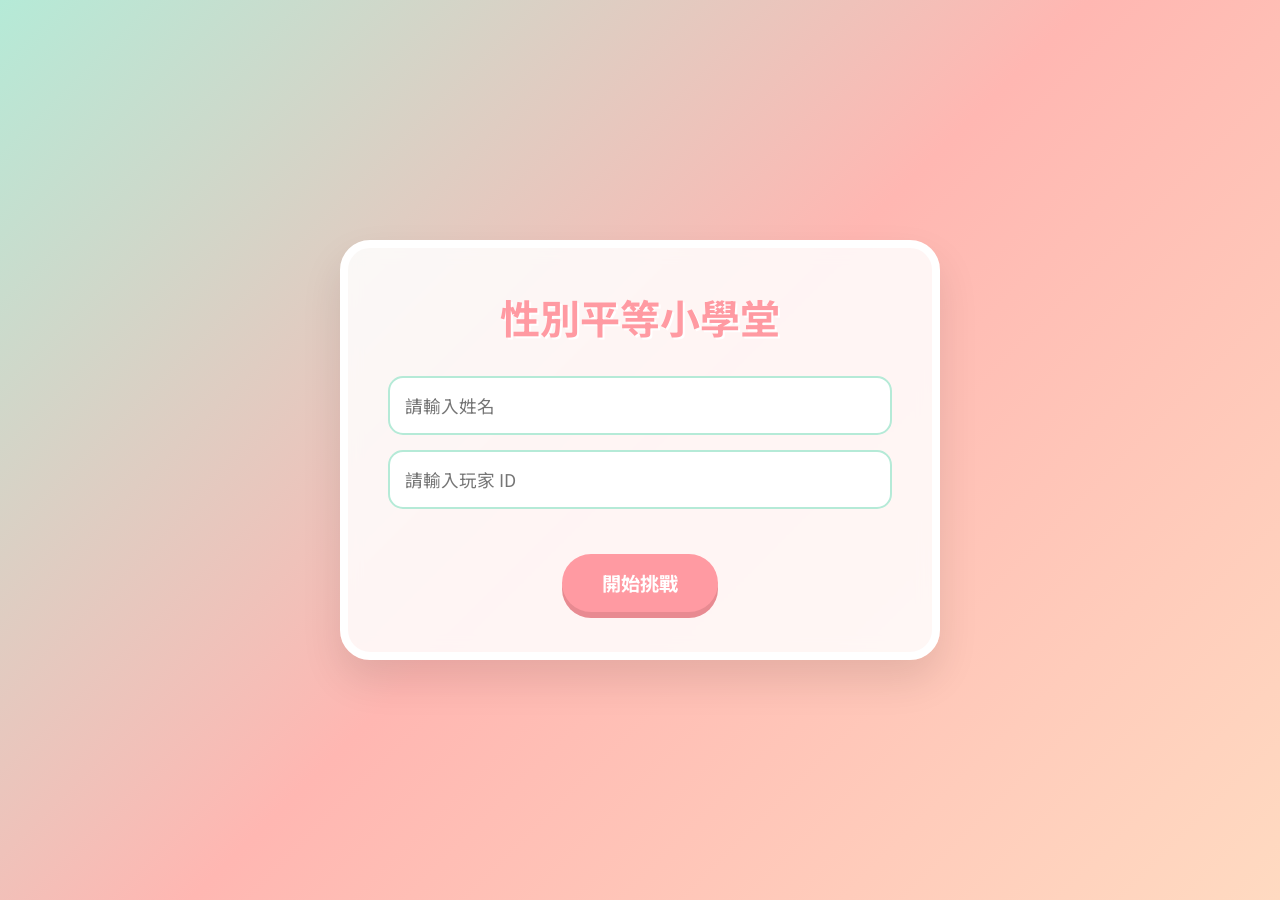
==== gender-equality-final-v2/index.html @ c805a69c "version1" ====
<!DOCTYPE html>
<html lang="zh-TW">

<head>
    <meta charset="UTF-8">
    <meta name="viewport" content="width=device-width, initial-scale=1.0">
    <title>性別平等小學堂 - 闖關遊戲</title>
    <link rel="stylesheet" href="style.css">
    <link href="https://fonts.googleapis.com/css2?family=Noto+Sans+TC:wght@400;700&display=swap" rel="stylesheet">
</head>

<body>
    <div class="app-container">
        <!-- Start Screen -->
        <section id="start-screen" class="screen active">
            <h1>性別平等小學堂</h1>
            <div class="input-group">
                <input type="text" id="user-name" placeholder="請輸入姓名" required>
                <input type="text" id="user-id" placeholder="請輸入玩家 ID" required>
            </div>
            <button id="start-btn" class="main-btn">開始挑戰</button>
        </section>

        <!-- Game Screen -->
        <section id="game-screen" class="screen">
            <div class="status-bar">
                <span>題目: <span id="current-q">1</span>/10</span>
                <span>得分: <span id="temp-score">0</span> / 100</span>
            </div>
            <div class="progress-container">
                <div id="progress-bar" class="progress-bar"></div>
            </div>
            <h2 id="question-text">題目載入中...</h2>
            <div class="choice-container">
                <button class="choice-btn" data-answer="O">⭕</button>
                <button class="choice-btn" data-answer="X">❌</button>
            </div>
        </section>

        <!-- Feedback Overlay -->
        <div id="feedback-overlay" class="overlay">
            <div class="feedback-card">
                <h3 id="feedback-title">回答正確</h3>
                <p id="feedback-msg">這裡顯示解析說明內容。</p>
                <button id="next-btn" class="main-btn">前進下一題</button>
            </div>
        </div>

        <!-- Result Screen -->
        <section id="result-screen" class="screen">
            <h2>恭喜完成挑戰！</h2>
            <div class="score-circle">
                <div>
                    <span id="final-score">0</span>
                    <div style="font-size: 1rem; color: var(--text-main); margin-top: 5px;">/ 100</div>
                </div>
            </div>
            <div class="result-btns">
                <button id="view-cert-btn" class="main-btn" style="background: #b5ead7; color: #2d6a4f;">🏆
                    查看獎狀</button>
                <button id="restart-btn" class="main-btn">再次挑戰</button>
            </div>
        </section>

        <!-- Certificate Screen -->
        <section id="certificate-screen" class="screen cert-screen">
            <div class="cert-wrapper">
                <div class="cert-outer">
                    <div class="cert-inner">
                        <div class="cert-deco-top">✦ ✦ ✦</div>
                        <div class="cert-logo">🌸</div>
                        <h2 class="cert-title">榮譽獎狀</h2>
                        <p class="cert-subtitle">Certificate of Achievement</p>
                        <div class="cert-divider"></div>
                        <p class="cert-body-text">茲證明</p>
                        <h3 class="cert-name" id="cert-name-display"></h3>
                        <p class="cert-id-text">玩家 ID：<span id="cert-id-display"></span></p>
                        <p class="cert-body-text">完成「性別平等小學堂」闖關遊戲，表現傑出，榮獲總分：</p>
                        <div class="cert-score-badge">
                            <span id="cert-score-display">0</span>
                            <span class="cert-score-unit">分</span>
                        </div>
                        <div class="cert-divider"></div>
                        <div class="cert-footer">
                            <div class="cert-stamp">🏅</div>
                            <p class="cert-org">淡江大學性別平等教育委員會</p>
                            <p class="cert-date">頒發日期：<span id="cert-date-display"></span></p>
                        </div>
                        <div class="cert-deco-bottom">✦ ✦ ✦</div>
                    </div>
                </div>
            </div>
            <div class="cert-actions">
                <button id="save-img-btn" class="main-btn share-btn" style="background:#6c5ce7;">📸 儲存獎狀圖片</button>
                <div class="share-group">
                    <p class="share-label">📢 分享成果！</p>
                    <div class="share-row">
                        <button id="share-line-btn" class="share-icon-btn line">
                            <img src="https://upload.wikimedia.org/wikipedia/commons/4/41/LINE_logo.svg" alt="LINE"
                                width="22"> LINE
                        </button>
                        <button id="share-fb-btn" class="share-icon-btn facebook">
                            <svg width="20" height="20" viewBox="0 0 24 24" fill="white">
                                <path
                                    d="M24 12.073C24 5.41 18.627 0 12 0S0 5.41 0 12.073C0 18.1 4.388 23.094 10.125 24v-8.437H7.078v-3.49h3.047V9.41c0-3.025 1.792-4.697 4.533-4.697 1.312 0 2.686.235 2.686.235v2.97h-1.514c-1.491 0-1.956.93-1.956 1.885v2.27h3.328l-.532 3.49h-2.796V24C19.612 23.094 24 18.1 24 12.073z" />
                            </svg>
                            Facebook
                        </button>
                        <button id="share-copy-btn" class="share-icon-btn copy">
                            📋 複製文字
                        </button>
                        <button id="share-native-btn" class="share-icon-btn native" style="display:none;">
                            📱 螢幕分享
                        </button>
                    </div>
                </div>
                <button id="print-cert-btn" class="main-btn" style="background: #c7ceea; color: #3d3d8f;">🖨️
                    列印獎狀</button>
                <button id="pdf-btn" class="main-btn" style="background: #fab1a0;">📄 下載 PDF</button>
                <button id="restart-btn-cert" class="main-btn">↩ 再次挑戰</button>
            </div>
        </section>
    </div>

    <!-- Hidden Certificate Canvas for PDF Export -->
    <div id="cert-preview">
        <div
            style="width:800px; height:600px; background:white; padding:50px; position:relative; display:flex; flex-direction:column; align-items:center; justify-content:center; border:20px solid #ffb7b2; box-sizing: border-box; font-family:'Noto Sans TC',sans-serif;">
            <div style="position:absolute; bottom:40px; right:40px; opacity:0.07; font-size:180px; z-index:0;">🌸</div>
            <div
                style="width:100%; height:100%; border:6px double #fab1a0; display:flex; flex-direction:column; align-items:center; justify-content:center; padding:20px; box-sizing:border-box; z-index:1;">
                <p style="font-size:14px; color:#a0a0a0; letter-spacing:4px; margin-bottom:5px;">✦ ✦ ✦</p>
                <h1 style="font-size:48px; color:#ff7675; margin-bottom:5px; letter-spacing:8px;">榮譽獎狀</h1>
                <p style="font-size:14px; color:#b2c2c2; letter-spacing:3px; margin-bottom:15px;">Certificate of
                    Achievement</p>
                <div
                    style="width:60%; height:2px; background:linear-gradient(to right,transparent,#ffb7b2,transparent); margin-bottom:15px;">
                </div>
                <p style="font-size:18px; color:#636e72;">茲證明</p>
                <h2 style="font-size:32px; color:#0984e3; margin:8px 0;"><span id="cert-name"></span></h2>
                <p style="font-size:14px; color:#a0a0a0; margin-bottom:10px;">玩家 ID：<span id="cert-id"></span></p>
                <p style="font-size:18px; color:#636e72;">完成「性別平等小學堂」闖關遊戲，表現傑出，榮獲總分：</p>
                <h3 style="font-size:72px; color:#fab1a0; margin:10px 0; line-height:1;"><span id="cert-score"></span> 分
                </h3>
                <div
                    style="width:60%; height:2px; background:linear-gradient(to right,transparent,#ffb7b2,transparent); margin-bottom:12px;">
                </div>
                <p style="font-size:16px; color:#b2bec3;">淡江大學性別平等教育委員會</p>
                <p style="font-size:14px; color:#c0c0c0;">頒發日期：<span id="cert-date"></span></p>
            </div>
        </div>
    </div>

    <script src="https://cdnjs.cloudflare.com/ajax/libs/html2canvas/1.4.1/html2canvas.min.js"></script>
    <script src="https://cdnjs.cloudflare.com/ajax/libs/jspdf/2.5.1/jspdf.umd.min.js"></script>
    <script src="data.js"></script>
    <script src="script.js"></script>
</body>

</html>
---- gender-equality-final-v2/style.css ----
:root {
    --macaron-pink: #ffb7b2;
    --macaron-yellow: #ffdac1;
    --macaron-green: #e2f0cb;
    --macaron-blue: #b5ead7;
    --macaron-purple: #c7ceea;
    --macaron-red: #ff9aa2;
    --text-main: #5d5d5d;
    --text-white: #ffffff;
    --shadow: 0 8px 15px rgba(0, 0, 0, 0.05);
}

* {
    margin: 0;
    padding: 0;
    box-sizing: border-box;
    font-family: 'Noto Sans TC', sans-serif;
}

body {
    min-height: 100vh;
    background: linear-gradient(135deg, var(--macaron-blue) 0%, var(--macaron-pink) 50%, var(--macaron-yellow) 100%);
    display: flex;
    justify-content: center;
    align-items: center;
    color: var(--text-main);
    padding: 20px;
}

.app-container {
    width: 100%;
    max-width: 600px;
    background: rgba(255, 255, 255, 0.85);
    backdrop-filter: blur(10px);
    border-radius: 30px;
    padding: 40px;
    box-shadow: 0 20px 40px rgba(0, 0, 0, 0.1);
    border: 8px solid white;
    position: relative;
    overflow: hidden;
}

.screen {
    display: none;
    flex-direction: column;
    align-items: center;
    text-align: center;
    animation: fadeIn 0.4s ease-out;
}

.screen.active {
    display: flex;
}

@keyframes fadeIn {
    from {
        opacity: 0;
        transform: translateY(10px);
    }

    to {
        opacity: 1;
        transform: translateY(0);
    }
}

h1 {
    font-size: 2.5rem;
    color: var(--macaron-red);
    margin-bottom: 30px;
    text-shadow: 2px 2px 0 white;
}

h2 {
    font-size: 1.5rem;
    margin-bottom: 25px;
    line-height: 1.6;
}

.input-group {
    width: 100%;
    margin-bottom: 30px;
}

input {
    width: 100%;
    padding: 15px;
    margin-bottom: 15px;
    border: 2px solid var(--macaron-blue);
    border-radius: 15px;
    font-size: 1.1rem;
    outline: none;
    transition: 0.3s;
}

input:focus {
    border-color: var(--macaron-pink);
    box-shadow: 0 0 10px rgba(255, 183, 178, 0.3);
}

.main-btn {
    background: var(--macaron-red);
    color: white;
    border: none;
    padding: 15px 40px;
    border-radius: 50px;
    font-size: 1.2rem;
    font-weight: bold;
    cursor: pointer;
    box-shadow: 0 6px 0 #e88a91;
    transition: 0.2s;
    text-decoration: none;
    display: inline-block;
}

.main-btn:active {
    transform: translateY(3px);
    box-shadow: 0 3px 0 #e88a91;
}

/* Game Area */
.status-bar {
    width: 100%;
    display: flex;
    justify-content: space-between;
    margin-bottom: 20px;
    font-weight: bold;
    color: var(--text-main);
}

.progress-container {
    width: 100%;
    height: 12px;
    background: #eee;
    border-radius: 10px;
    margin-bottom: 30px;
    overflow: hidden;
}

.progress-bar {
    height: 100%;
    background: var(--macaron-green);
    width: 0%;
    transition: width 0.3s ease;
}

.choice-container {
    display: flex;
    gap: 20px;
    width: 100%;
}

.choice-btn {
    flex: 1;
    padding: 30px;
    font-size: 2rem;
    border: none;
    border-radius: 20px;
    cursor: pointer;
    background: white;
    box-shadow: 0 8px 0 var(--macaron-blue);
    transition: 0.2s;
}

.choice-btn:active {
    transform: translateY(4px);
    box-shadow: 0 4px 0 var(--macaron-blue);
}

/* Feedback - Blue Theme as requested */
.overlay {
    position: fixed;
    top: 0;
    left: 0;
    width: 100%;
    height: 100%;
    background: rgba(0, 0, 0, 0.4);
    display: none;
    justify-content: center;
    align-items: center;
    z-index: 100;
}

.overlay.active {
    display: flex;
}

.feedback-card {
    background: #e7f5ff;
    padding: 30px;
    border-radius: 25px;
    border: 4px solid #74c0fc;
    max-width: 400px;
    width: 90%;
    text-align: center;
}

.feedback-card h3 {
    font-size: 1.8rem;
    color: #1971c2;
    margin-bottom: 20px;
}

.feedback-card p {
    font-size: 1.1rem;
    margin-bottom: 25px;
    line-height: 1.4;
}

/* Result */
.score-circle {
    width: 170px;
    height: 170px;
    background: var(--macaron-yellow);
    border-radius: 50%;
    display: flex;
    flex-direction: column;
    justify-content: center;
    align-items: center;
    font-size: 4rem;
    font-weight: bold;
    color: var(--macaron-red);
    border: 5px solid white;
    margin-bottom: 25px;
    line-height: 0.8;
}

.result-btns {
    width: 100%;
    display: flex;
    flex-direction: column;
    gap: 15px;
}

/* Certificate Styles */
#cert-preview {
    display: none;
    /* Only used for capturing */
    width: 800px;
    height: 600px;
    background: white;
    position: absolute;
    left: -2000px;
}

.admin-link {
    margin-top: 20px;
    color: var(--text-main);
    text-decoration: underline;
    font-size: 0.9rem;
    opacity: 0.7;
}

button:disabled {
    opacity: 0.5;
    cursor: not-allowed;
}

/* ========== Certificate Screen ========== */
.cert-screen {
    padding: 0 !important;
}

.cert-wrapper {
    width: 100%;
}

.cert-outer {
    background: linear-gradient(135deg, #fff9f9 0%, #fff5e6 50%, #f0fff8 100%);
    border: 12px solid var(--macaron-pink);
    border-radius: 16px;
    padding: 6px;
    position: relative;
    animation: certAppear 0.6s cubic-bezier(0.34, 1.56, 0.64, 1);
}

@keyframes certAppear {
    from {
        opacity: 0;
        transform: scale(0.8) rotateY(10deg);
    }

    to {
        opacity: 1;
        transform: scale(1) rotateY(0deg);
    }
}

.cert-inner {
    border: 3px double #fab1a0;
    border-radius: 10px;
    padding: 24px 20px 18px;
    text-align: center;
    display: flex;
    flex-direction: column;
    align-items: center;
    gap: 6px;
    position: relative;
    overflow: hidden;
}

.cert-inner::before {
    content: '🌸';
    position: absolute;
    bottom: 10px;
    right: 10px;
    font-size: 100px;
    opacity: 0.06;
    z-index: 0;
}

.cert-deco-top,
.cert-deco-bottom {
    font-size: 0.85rem;
    letter-spacing: 8px;
    color: #cba8c8;
}

.cert-logo {
    font-size: 2.5rem;
    animation: floatLogo 3s ease-in-out infinite;
}

@keyframes floatLogo {

    0%,
    100% {
        transform: translateY(0);
    }

    50% {
        transform: translateY(-6px);
    }
}

.cert-title {
    font-size: 2rem !important;
    color: #ff7675 !important;
    letter-spacing: 10px;
    margin: 0 !important;
    text-shadow: 2px 2px 0 white;
}

.cert-subtitle {
    font-size: 0.75rem;
    color: #c0c8c8;
    letter-spacing: 4px;
    margin-bottom: 4px;
}

.cert-divider {
    width: 70%;
    height: 2px;
    background: linear-gradient(to right, transparent, #ffb7b2, transparent);
    margin: 4px 0;
}

.cert-body-text {
    font-size: 0.95rem;
    color: #636e72;
    z-index: 1;
}

.cert-name {
    font-size: 1.7rem !important;
    color: #0984e3 !important;
    margin: 2px 0 !important;
    z-index: 1;
}

.cert-id-text {
    font-size: 0.8rem;
    color: #a0a0a0;
    z-index: 1;
}

.cert-score-badge {
    background: linear-gradient(135deg, #ffecd2, #fcb69f);
    border-radius: 50px;
    padding: 8px 30px;
    margin: 4px 0;
    display: flex;
    align-items: baseline;
    gap: 8px;
    box-shadow: 0 4px 10px rgba(250, 177, 160, 0.4);
    z-index: 1;
}

.cert-score-badge span:first-child {
    font-size: 3rem;
    font-weight: bold;
    color: #c0392b;
    line-height: 1;
}

.cert-score-unit {
    font-size: 1.2rem;
    color: #e17055;
}

.cert-footer {
    display: flex;
    flex-direction: column;
    align-items: center;
    gap: 2px;
    z-index: 1;
}

.cert-stamp {
    font-size: 2rem;
    animation: stampIn 0.5s ease-out 0.8s both;
}

@keyframes stampIn {
    from {
        transform: scale(2) rotate(-15deg);
        opacity: 0;
    }

    to {
        transform: scale(1) rotate(0deg);
        opacity: 1;
    }
}

.cert-org {
    font-size: 0.85rem;
    color: #b2bec3;
    letter-spacing: 1px;
}

.cert-date {
    font-size: 0.75rem;
    color: #c0c0c0;
}

.cert-actions {
    display: flex;
    flex-direction: column;
    gap: 10px;
    margin-top: 14px;
    width: 100%;
}

/* ========== Share Styles ========== */
.share-group {
    background: linear-gradient(135deg, #f8f9ff, #fff0f6);
    border: 2px dashed #c7ceea;
    border-radius: 16px;
    padding: 12px 16px;
    text-align: center;
}

.share-label {
    font-size: 0.85rem;
    font-weight: bold;
    color: #636e72;
    margin-bottom: 10px;
    letter-spacing: 1px;
}

.share-row {
    display: flex;
    gap: 8px;
    justify-content: center;
    flex-wrap: wrap;
}

.share-icon-btn {
    display: inline-flex;
    align-items: center;
    gap: 6px;
    padding: 10px 16px;
    border: none;
    border-radius: 50px;
    font-size: 0.9rem;
    font-weight: bold;
    cursor: pointer;
    transition: transform 0.15s, box-shadow 0.15s;
    color: white;
}

.share-icon-btn:hover {
    transform: translateY(-2px);
    box-shadow: 0 6px 16px rgba(0, 0, 0, 0.15);
}

.share-icon-btn:active {
    transform: translateY(1px);
}

.share-icon-btn.line {
    background: #06c755;
    box-shadow: 0 4px 0 #049040;
}

.share-icon-btn.facebook {
    background: #1877f2;
    box-shadow: 0 4px 0 #1060d0;
}

.share-icon-btn.copy {
    background: #fdcb6e;
    color: #5d4037;
    box-shadow: 0 4px 0 #e6b84a;
}

.share-icon-btn.native {
    background: #a29bfe;
    box-shadow: 0 4px 0 #7c71e0;
}

/* Toast 提示 */
.share-toast {
    position: fixed;
    bottom: 30px;
    left: 50%;
    transform: translateX(-50%) translateY(20px);
    background: rgba(45, 45, 45, 0.9);
    color: white;
    padding: 12px 24px;
    border-radius: 50px;
    font-size: 0.95rem;
    opacity: 0;
    transition: opacity 0.3s, transform 0.3s;
    z-index: 9999;
    pointer-events: none;
}

.share-toast.show {
    opacity: 1;
    transform: translateX(-50%) translateY(0);
}

/* ========== Print Styles ========== */
@media print {
    body {
        background: white !important;
        padding: 0 !important;
        margin: 0 !important;
        display: block !important;
    }

    .app-container {
        max-width: 100% !important;
        background: none !important;
        border: none !important;
        box-shadow: none !important;
        padding: 0 !important;
    }

    #certificate-screen {
        display: flex !important;
        page-break-inside: avoid;
    }

    .cert-actions {
        display: none !important;
    }

    #start-screen,
    #game-screen,
    #result-screen,
    #feedback-overlay,
    #cert-preview {
        display: none !important;
    }

    .cert-outer {
        border-width: 8px;
        animation: none;
    }

    .cert-logo,
    .cert-stamp {
        animation: none;
    }
}
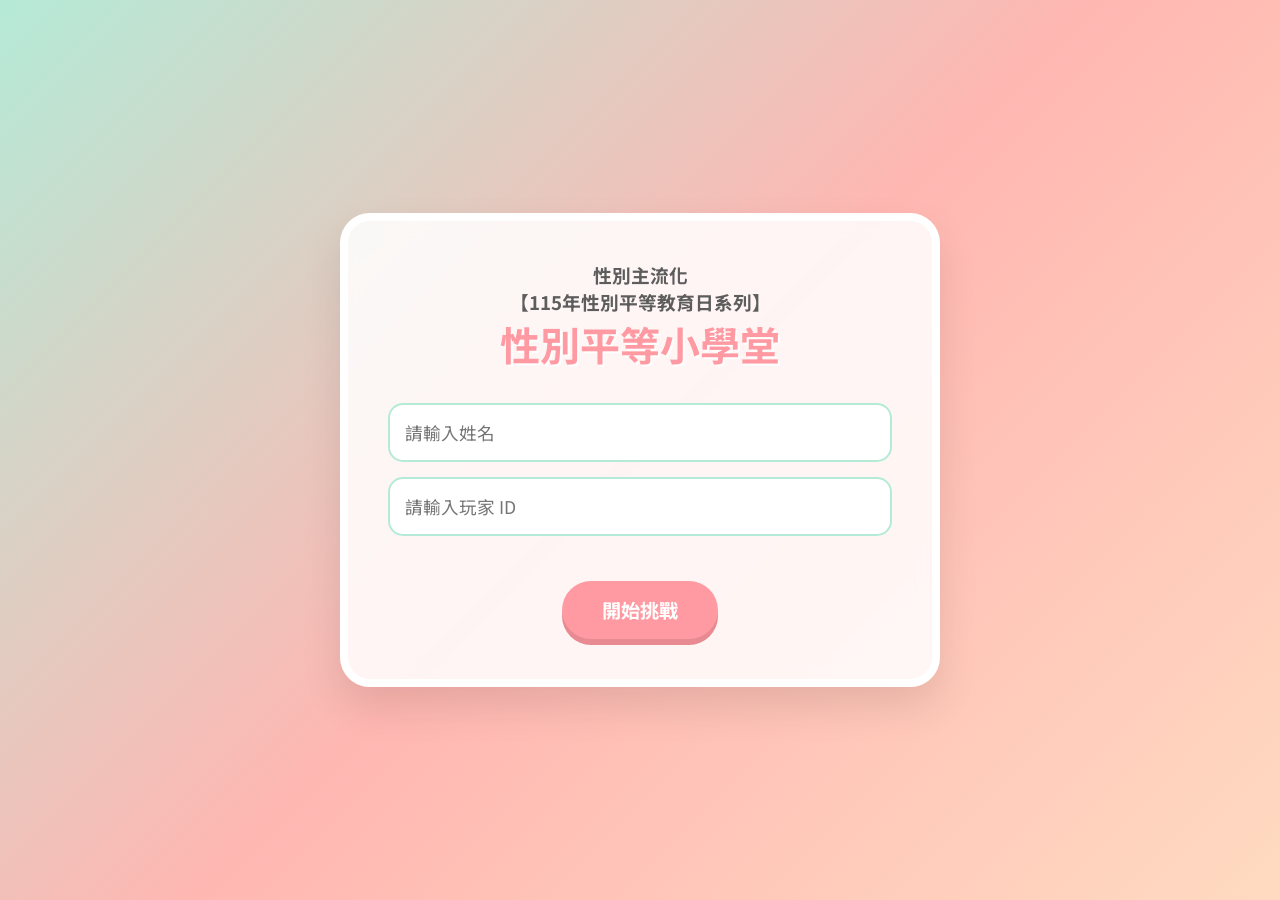
==== commit 75b50403: "Add files via upload" ====
--- a/gender-equality-final-v2/index.html
+++ b/gender-equality-final-v2/index.html
@@ -13,6 +13,8 @@
     <div class="app-container">
         <!-- Start Screen -->
         <section id="start-screen" class="screen active">
+            <h3>性別主流化</h3>
+            <h3>【115年性別平等教育日系列】</h3>
             <h1>性別平等小學堂</h1>
             <div class="input-group">
                 <input type="text" id="user-name" placeholder="請輸入姓名" required>
@@ -84,6 +86,7 @@
                         <div class="cert-footer">
                             <div class="cert-stamp">🏅</div>
                             <p class="cert-org">淡江大學性別平等教育委員會</p>
+                            <p class="cert-org">教育部「大專校院推動性別主流化輔導計畫（第一期）」</p>
                             <p class="cert-date">頒發日期：<span id="cert-date-display"></span></p>
                         </div>
                         <div class="cert-deco-bottom">✦ ✦ ✦</div>
@@ -145,7 +148,7 @@
                 <div
                     style="width:60%; height:2px; background:linear-gradient(to right,transparent,#ffb7b2,transparent); margin-bottom:12px;">
                 </div>
-                <p style="font-size:16px; color:#b2bec3;">淡江大學性別平等教育委員會</p>
+                <p style="font-size:16px; color:#b2bec3;">淡江大學性別平等教育委員會、教育部「大專校院推動性別主流化輔導計畫(第一期)」</p>
                 <p style="font-size:14px; color:#c0c0c0;">頒發日期：<span id="cert-date"></span></p>
             </div>
         </div>
